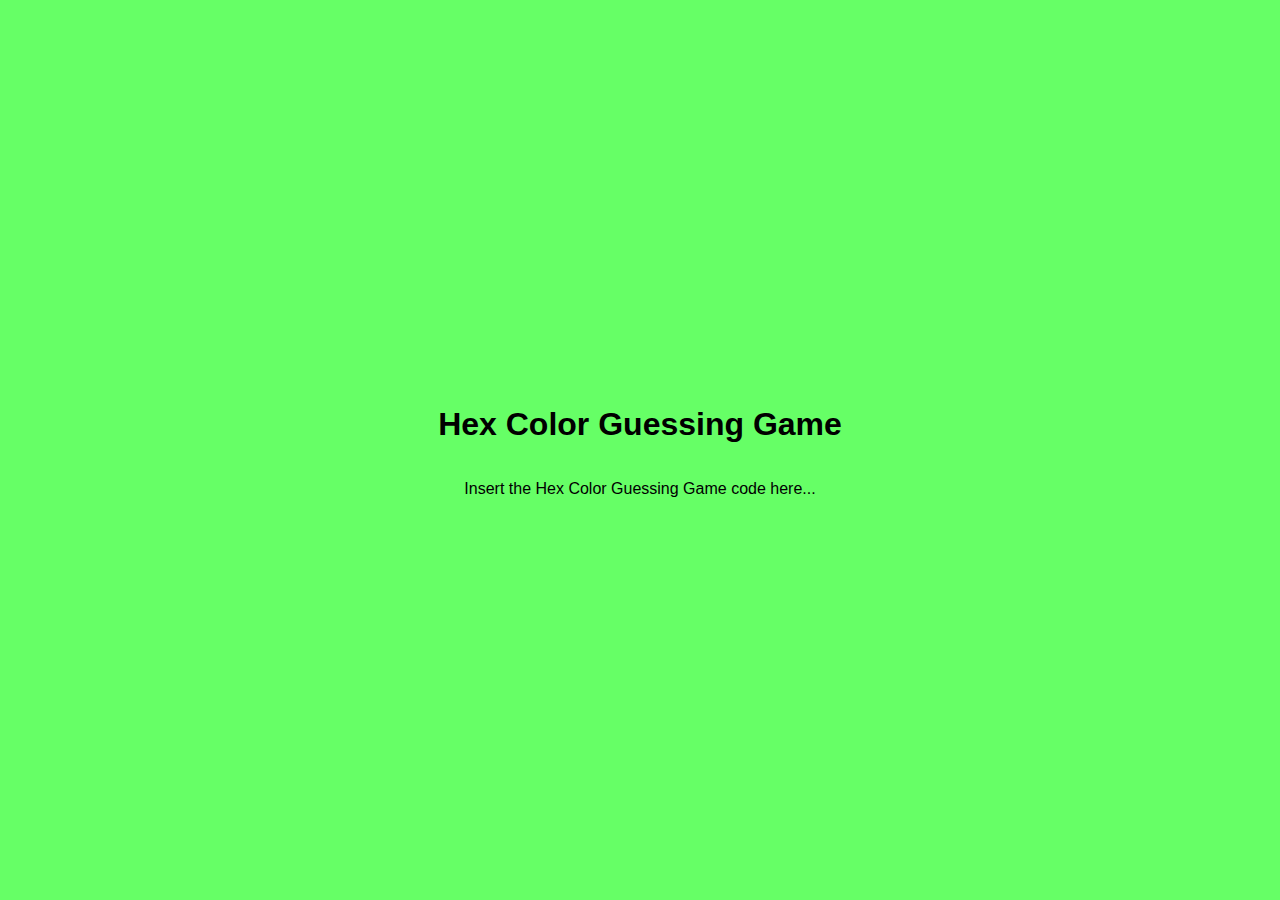
==== hexColorGame.html @ f9ce2e07 "DU" ====
<!DOCTYPE html>
<html lang="en">
<head>
  <meta charset="UTF-8">
  <meta name="viewport" content="width=device-width, initial-scale=1.0">
  <title>Hex Color Guessing Game</title>
  <link rel="stylesheet" href="style.css">
</head>
<body>

  <header>
    <a href="#" class="logo">  <i class="Menu"></i></a>
    <nav class="navbar">
      <a href="index.html"></a>
    </nav>
  </header>

  <div class="container">
    <h1>Hex Color Guessing Game</h1>
    <p>Insert the Hex Color Guessing Game code here...</p>
  </div>

  <script src="hexGame.js"></script>
</body>
</html>
---- style.css ----
body {
  font-family: 'Comic Sans MS', cursive, 'Segoe UI', Tahoma, Geneva, Verdana, sans-serif;
  background-color: #66ff66; /* Green background */
  display: flex;
  flex-direction: column;
  align-items: center;
  justify-content: center;
  height: 100vh;
  margin: 0;
}

.container {
  text-align: center;
  display: flex;
  flex-direction: column;
  align-items: center; /* Center content horizontally */
  justify-content: center; /* Center content vertically */
  height: 100%; /* Set height to 100% for full-page height */
}

h1 {
  font-weight: bold; /* Make the font bold */
  margin-top: 20px; /* Add margin at the top */
}

.header {
  display: flex;
  justify-content: space-between;
  align-items: center;
  width: 100%;
  background-color: orange; /* Orange background for the header */
  padding: 10px; /* Add padding for better appearance */
  position: fixed;
  top: 0;
  z-index: 1000; /* Set z-index to ensure the header stays on top */
}

.header a.logo {
  color: white;
  font-size: 24px;
  text-decoration: none;
}

.header a.logo i {
  font-size: 24px;
  margin-right: 5px;
}

.header a.logo:hover {
  text-decoration: underline;
}

.navbar {
  display: flex;
}

.navbar a {
  margin: 0 15px; /* Add margin between navbar links */
  text-decoration: none;
  color: rgb(0, 0, 0);
  font-weight: bold;
  font-size: 18px; /* Increase font size for better visibility */
}

#board {
  display: grid;
  grid-template-columns: repeat(3, 120px); /* Increased cell size */
  gap: 10px;
}

.cell {
  width: 120px; /* Increased cell size */
  height: 120px; /* Increased cell size */
  text-align: center;
  font-size: 2.5em; /* Increased font size */
  line-height: 120px; /* Set line-height to match the cell height */
  border: 2px solid #333;
  cursor: pointer;
  color: #333; /* Default color for X and O */
}

.cell.X {
  color: orange; /* Color for X */
}

.cell.O {
  color: blue; /* Color for O */
}

.popup {
  display: none;
  position: fixed;
  bottom: 0;
  left: 50%;
  transform: translateX(-50%);
  padding: 20px;
  background-color: white;
  border: 2px solid #333;
  box-shadow: 0 4px 8px rgba(0, 0, 0, 0.1);
  text-align: center;
  font-family: 'Arial', sans-serif; /* Change the font for the popup message */
}

.popup p {
  margin: 0;
  font-size: 1.2em;
  display: inline-block; /* Display the message and button inline */
}

#restart-button {
  margin-top: 10px;
  padding: 10px;
  background-color: #4CAF50;
  color: white;
  border: none;
  border-radius: 5px;
  cursor: pointer;
}
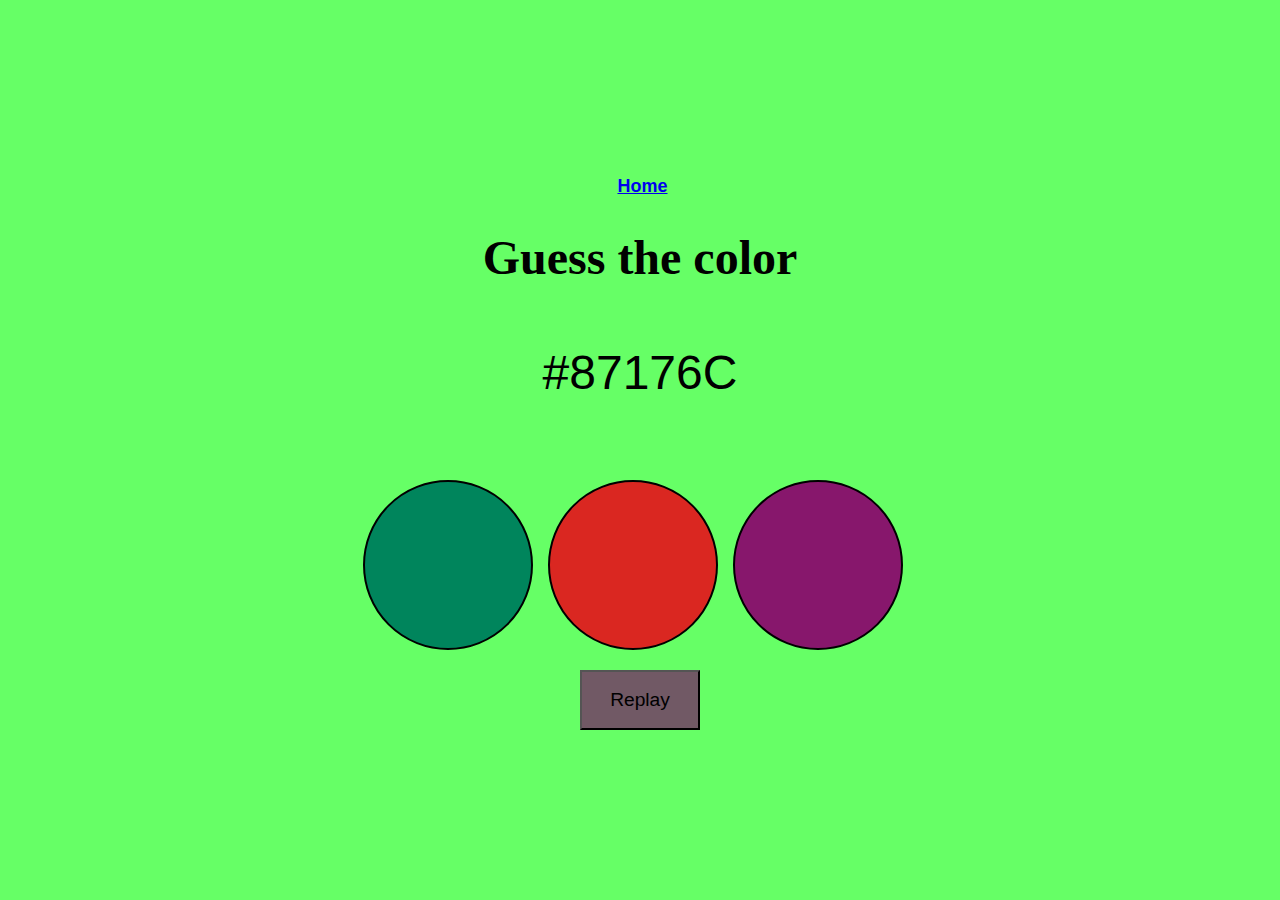
==== commit 00b57bd9: "DU" ====
--- a/hexColorGame.html
+++ b/hexColorGame.html
@@ -1,25 +1,33 @@
 <!DOCTYPE html>
 <html lang="en">
 <head>
-  <meta charset="UTF-8">
-  <meta name="viewport" content="width=device-width, initial-scale=1.0">
-  <title>Hex Color Guessing Game</title>
-  <link rel="stylesheet" href="style.css">
+    <meta charset="UTF-8">
+    <meta name="viewport" content="width=device-width, initial-scale=1.0">
+    <title>Game Hub</title>
+    <link rel="stylesheet" href="style.css">
 </head>
 <body>
 
-  <header>
-    <a href="#" class="logo">  <i class="Menu"></i></a>
-    <nav class="navbar">
-      <a href="index.html"></a>
-    </nav>
-  </header>
+    <header class="header">
+        <a href="#" class="logo">  <i class="Menu"></i></a>
+        </nav>
+        <a href="index.html" class="homeButton">Home</a>
+    </header>
 
-  <div class="container">
-    <h1>Hex Color Guessing Game</h1>
-    <p>Insert the Hex Color Guessing Game code here...</p>
-  </div>
+    <div id="colorGame">
+        <h1>Guess the color</h1>
+        <p id="colorCode">#FFFFFF</p>
+        <div id="colorButtons">
+            <button class="colorButton" id="button0" onclick="makeGuess()"></button>
+            <button class="colorButton" id="button1" onclick="makeGuess()"></button>
+            <button class="colorButton" id="button2" onclick="makeGuess()"></button>
+        </div>
+        <div id="replaySection">
+            <button id="replayButton" onclick="replayGame()">Replay</button>
+        </div>
+    </div>
 
-  <script src="hexGame.js"></script>
+    <script src="hexGame.js"></script>
+    
 </body>
 </html>
--- a/style.css
+++ b/style.css
@@ -1,6 +1,6 @@
 body {
   font-family: 'Comic Sans MS', cursive, 'Segoe UI', Tahoma, Geneva, Verdana, sans-serif;
-  background-color: #66ff66; /* Green background */
+  background-color: #66ff66;
   display: flex;
   flex-direction: column;
   align-items: center;
@@ -9,30 +9,55 @@
   margin: 0;
 }
 
-.container {
+header {
   text-align: center;
-  display: flex;
-  flex-direction: column;
-  align-items: center; /* Center content horizontally */
-  justify-content: center; /* Center content vertically */
-  height: 100%; /* Set height to 100% for full-page height */
+  font-size: large;
+  font-weight: bolder;
 }
 
-h1 {
-  font-weight: bold; /* Make the font bold */
-  margin-top: 20px; /* Add margin at the top */
+#colorCode {
+  text-align: center;
+  font-size: xxx-large;
+  margin-top: 60px;
 }
 
-.header {
+#colorButtons {
   display: flex;
-  justify-content: space-between;
-  align-items: center;
-  width: 100%;
-  background-color: orange; /* Orange background for the header */
-  padding: 10px; /* Add padding for better appearance */
-  position: fixed;
-  top: 0;
-  z-index: 1000; /* Set z-index to ensure the header stays on top */
+  justify-content: space-around;
+  margin-top: 80px;
+}
+
+.colorButton {
+  height: 170px;
+  width: 170px;
+  border-radius: 50%;
+  cursor: pointer;
+  border-style: solid;
+  border-width: 2px;
+  border-color: rgb(0, 0, 0);
+  margin-right: 15px;
+  display: inline-block;
+}
+
+#replaySection {
+  text-align: center;
+  margin-top: 20px;
+}
+
+#replayButton {
+  height: 60px;
+  width: 120px;
+  font-size: larger;
+  text-align: center;
+  cursor: pointer;
+  background-color: #715965;
+}
+
+h1{
+  text-align: center;
+  font-size: xxx-large;
+  font-weight: bolder;
+  font-family: cursive;
 }
 
 .header a.logo {
@@ -51,40 +76,43 @@
 }
 
 .navbar {
+  text-align: top;
   display: flex;
+  
+  
 }
 
 .navbar a {
-  margin: 0 15px; /* Add margin between navbar links */
+  margin: 0 15px;
   text-decoration: none;
   color: rgb(0, 0, 0);
   font-weight: bold;
-  font-size: 18px; /* Increase font size for better visibility */
+  font-size: 18px;
 }
 
 #board {
   display: grid;
-  grid-template-columns: repeat(3, 120px); /* Increased cell size */
+  grid-template-columns: repeat(3, 120px);
   gap: 10px;
 }
 
 .cell {
-  width: 120px; /* Increased cell size */
-  height: 120px; /* Increased cell size */
+  width: 120px;
+  height: 120px;
   text-align: center;
-  font-size: 2.5em; /* Increased font size */
-  line-height: 120px; /* Set line-height to match the cell height */
+  font-size: 2.5em;
+  line-height: 120px;
   border: 2px solid #333;
   cursor: pointer;
-  color: #333; /* Default color for X and O */
+  color: #333;
 }
 
 .cell.X {
-  color: orange; /* Color for X */
+  color: orange;
 }
 
 .cell.O {
-  color: blue; /* Color for O */
+  color: blue;
 }
 
 .popup {
@@ -98,13 +126,13 @@
   border: 2px solid #333;
   box-shadow: 0 4px 8px rgba(0, 0, 0, 0.1);
   text-align: center;
-  font-family: 'Arial', sans-serif; /* Change the font for the popup message */
+  font-family: 'Arial', sans-serif;
 }
 
 .popup p {
   margin: 0;
   font-size: 1.2em;
-  display: inline-block; /* Display the message and button inline */
+  display: inline-block;
 }
 
 #restart-button {
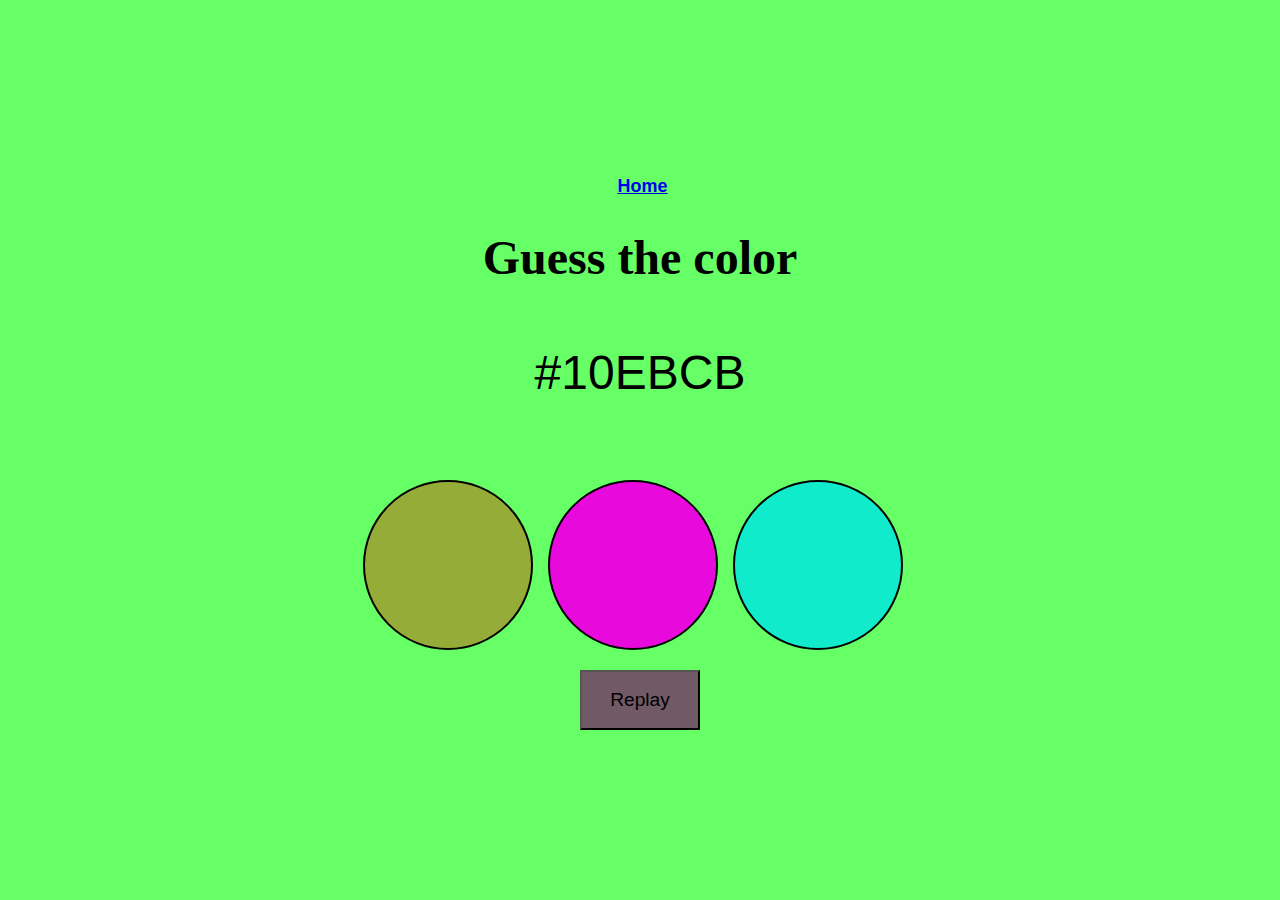
==== commit 89acde9d: "DU" ====
--- a/hexColorGame.html
+++ b/hexColorGame.html
@@ -31,3 +31,4 @@
     
 </body>
 </html>
+
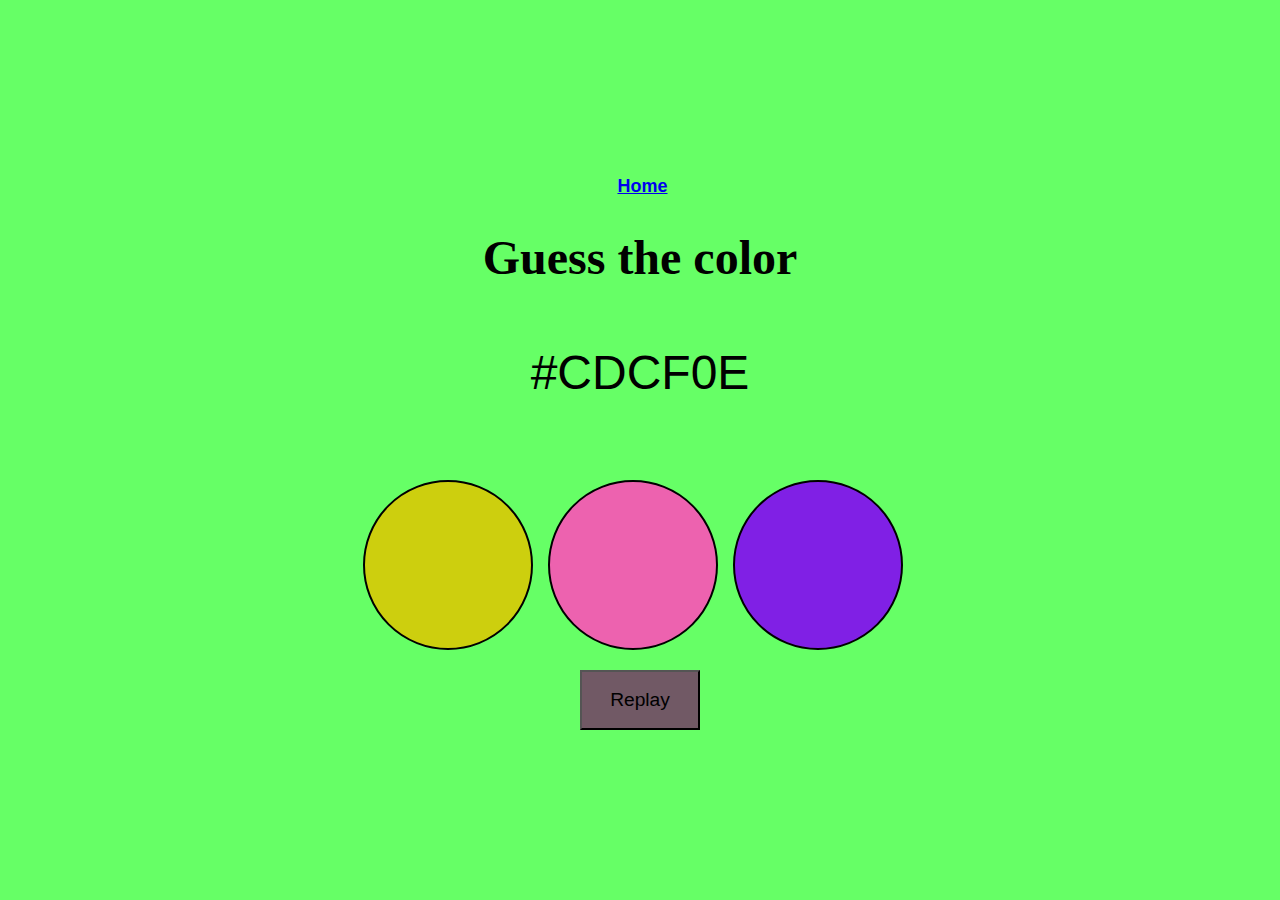
==== commit 95fae160: "commit" ====
--- a/hexColorGame.html
+++ b/hexColorGame.html
@@ -30,5 +30,5 @@
     <script src="hexGame.js"></script>
     
 </body>
+
 </html>
-
--- a/style.css
+++ b/style.css
@@ -144,3 +144,4 @@
   border-radius: 5px;
   cursor: pointer;
 }
+
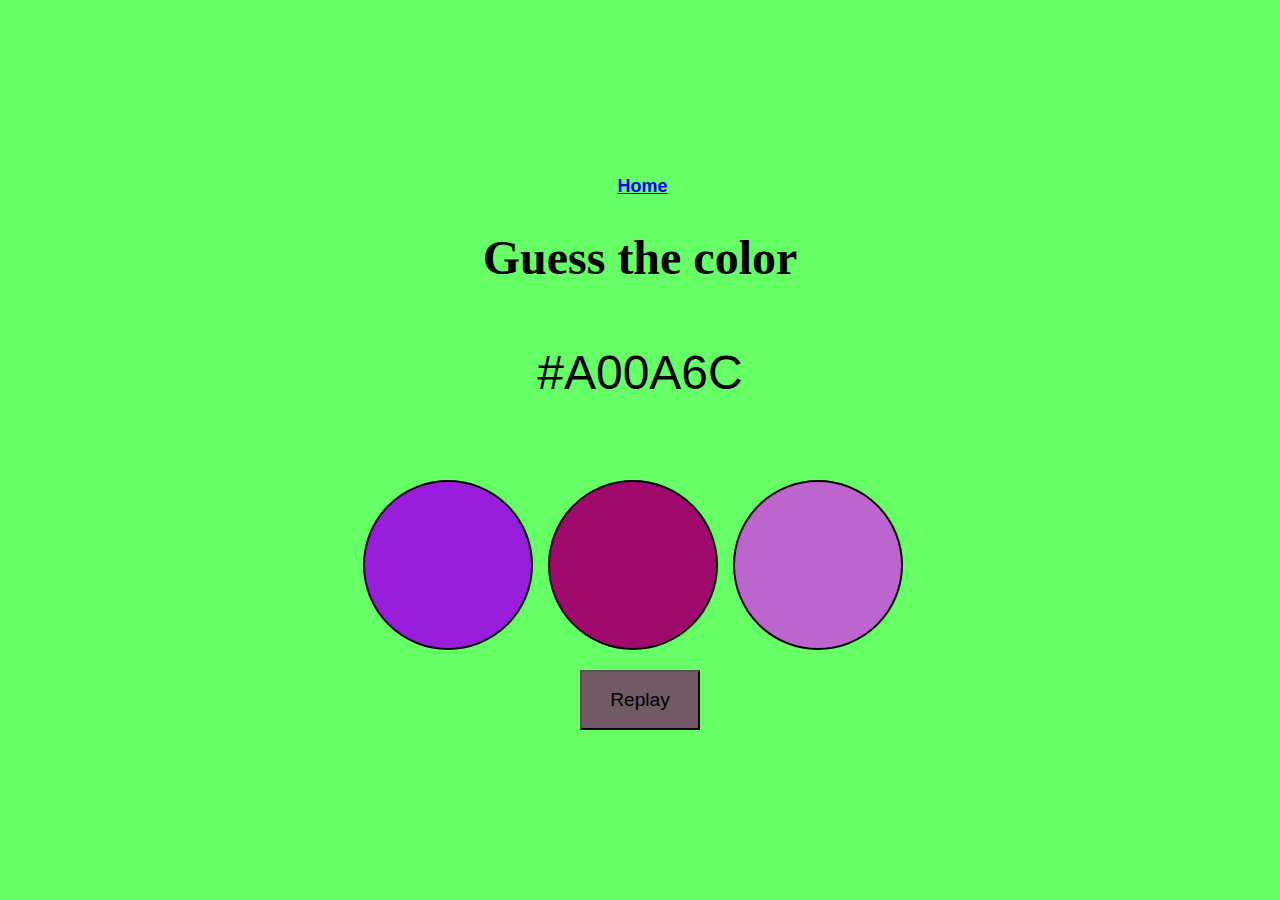
==== commit 7e9feb83: "Merge branch 'main' of https://github.com/Filkoss/DU-WA" ====
--- a/hexColorGame.html
+++ b/hexColorGame.html
@@ -32,3 +32,4 @@
 </body>
 
 </html>
+
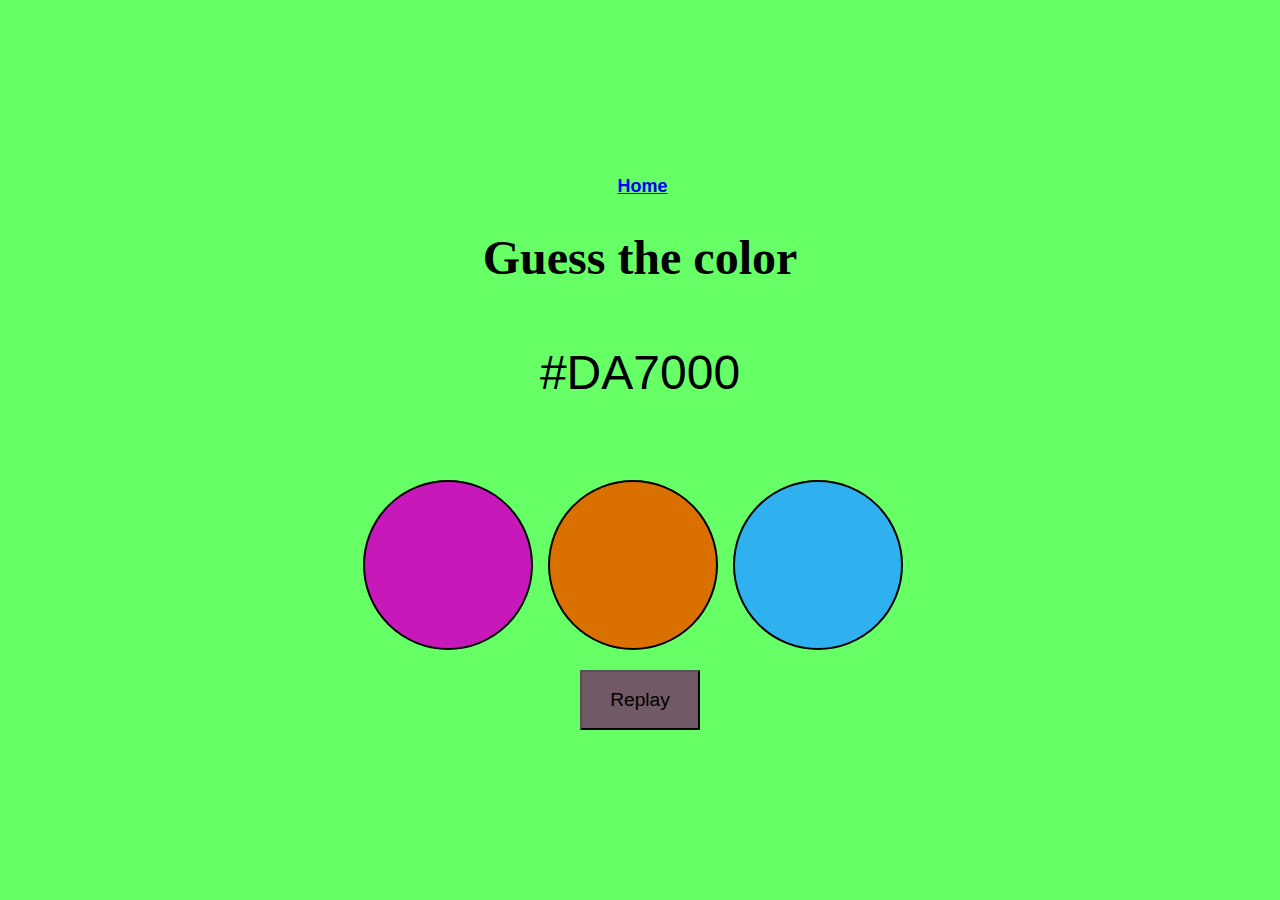
==== commit 1b60774b: "commit" ====
--- a/hexColorGame.html
+++ b/hexColorGame.html
@@ -7,7 +7,6 @@
     <link rel="stylesheet" href="style.css">
 </head>
 <body>
-
     <header class="header">
         <a href="#" class="logo">  <i class="Menu"></i></a>
         </nav>
